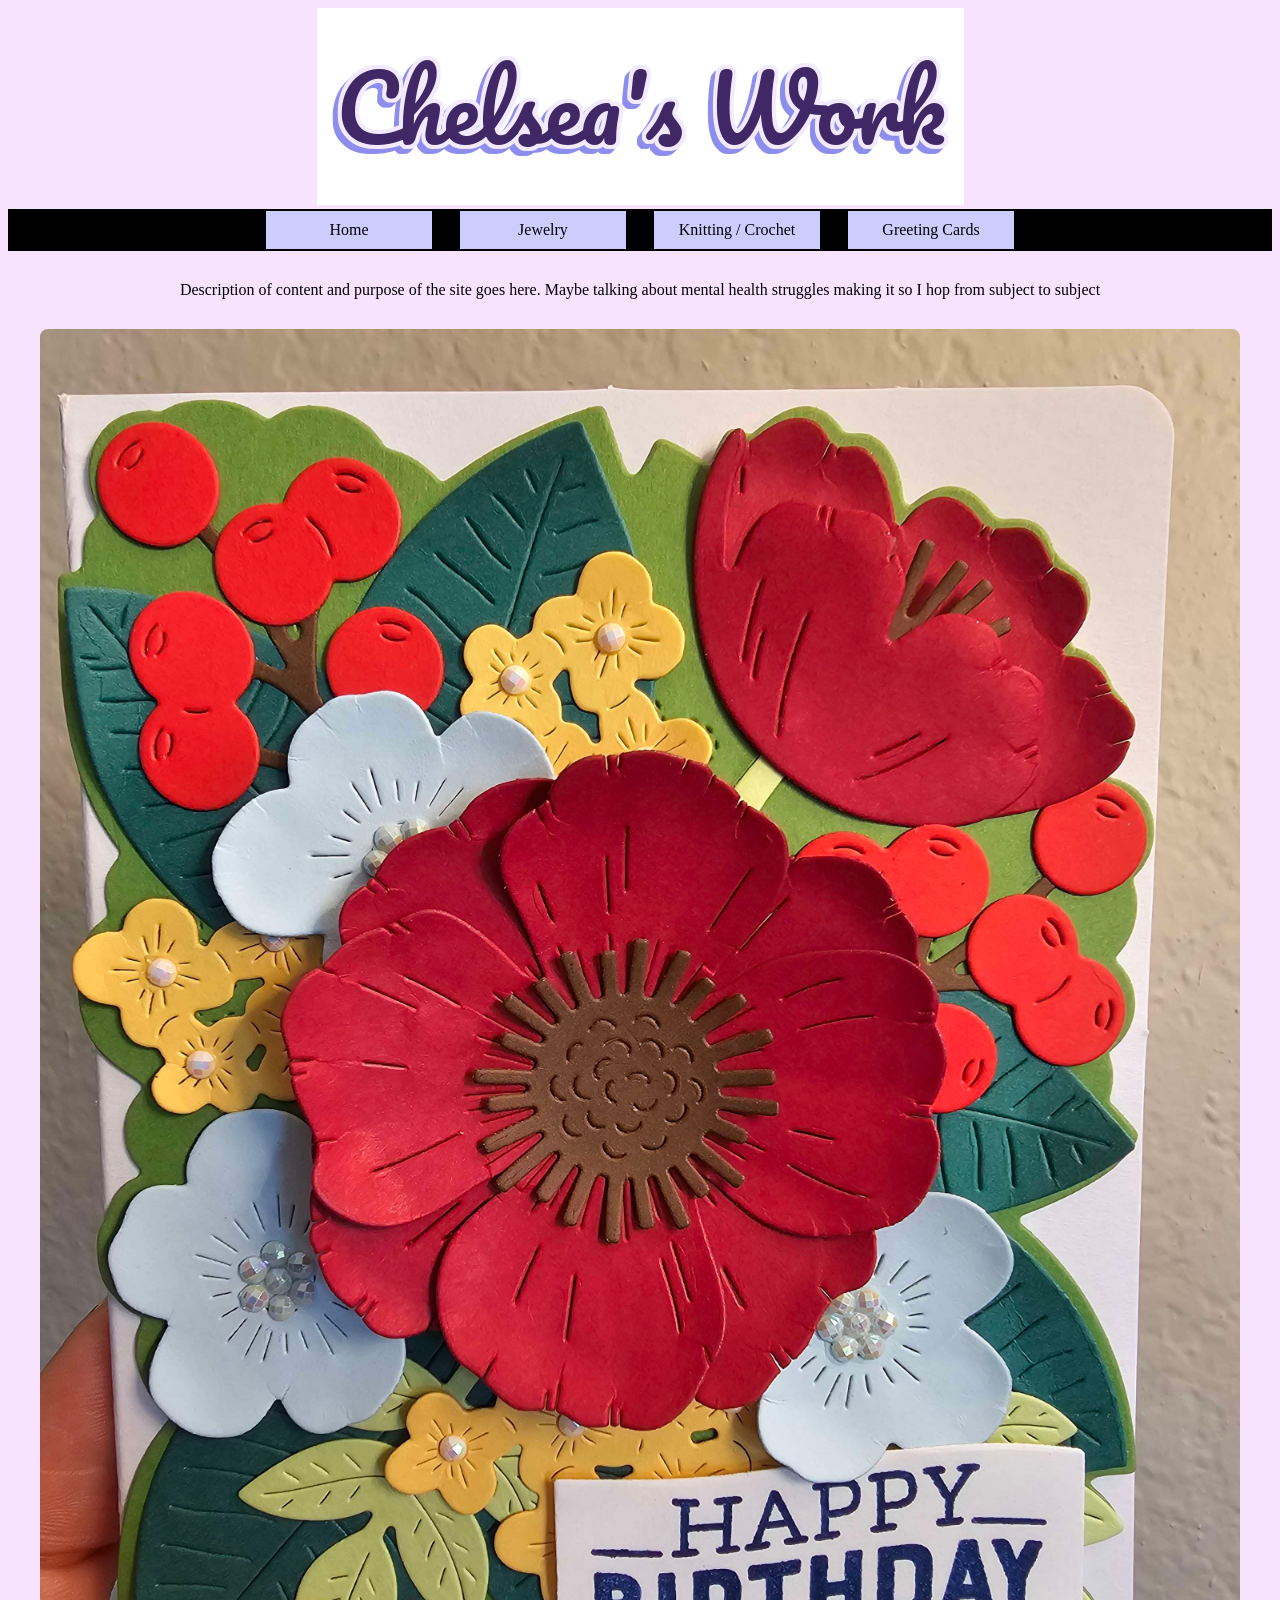
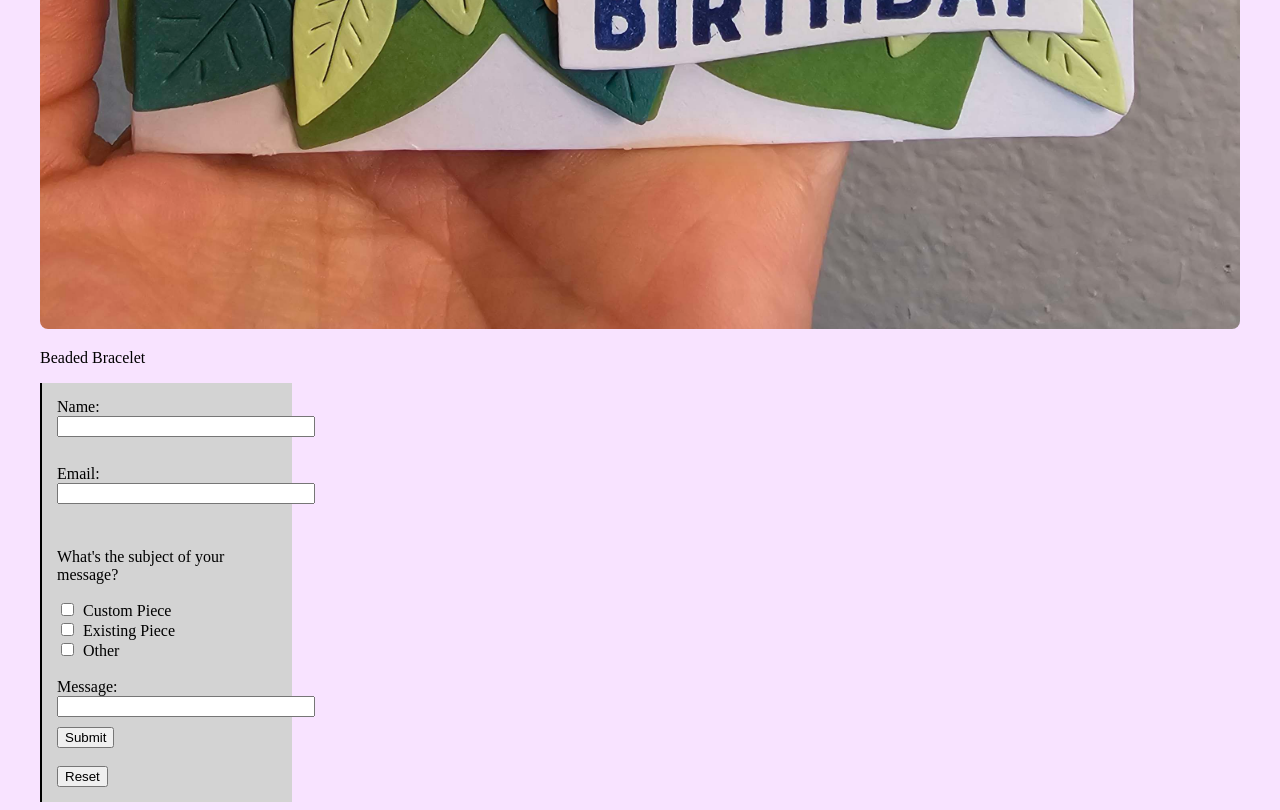
==== GreetingCards.html @ 6af250d4 "Create GreetingCards.html" ====
<!DOCTYPE html>
<html lang="en">
<head>
  <meta charset="utf-8">
  <title>Chelsea's Work</title>
  <link rel="stylesheet" href="style.css">
</head>
  
<body>
  <header>
    <div class="TitleImage">
    <img src="flamingtext_com-20961118.png" alt="Website Header reading Chelsea's work">
    </div>
        <nav class="navbox">
          <ul>
            <li><a href="https://chelseaswork.github.io/ChelseasWork/">Home</a></li>
            <li><a href="Jewelry.html">Jewelry</a></li>
            <li><a href="KnittingCrocheting.html">Knitting / Crochet</a></li>
            <li><a href="#contact">Greeting Cards</a></li>
          </ul>
        </nav>
    
  </header>

  <main>
    <div class="WebDescr">
Description of content and purpose of the site goes here. Maybe talking about mental health struggles making it so I hop from subject to subject
    </div>
 


<div class="HOMEcontent"> <!-- Main Div holding both left and right containers -->
  
   <div class="JEWELRYimages"> <!--div to hold the split-->


        <section class="Category">
              <div class="image-grid">

                  <div class="gallery-item">
    <img src="20240513_145009.jpg" alt="Birthday Card">
    <p>Beaded Bracelet</p>
  </div>

  <!-- Right aside block  -->
  <aside class="TwitchinfoASIDE">
    <div class="TwitchinfoBOX">
      
      <form id="jewelry-form" class="jewelry-form-style">

        <label for="name">Name:</label>
        <input type="text" id="name" name="name">
        <br>
        <label for="email">Email:</label>
        <input type="text" id="email" name="email">
        <br>
        <p>What's the subject of your message?</p>
        <input type="checkbox" id="option1" name="option1" value="Custom">
        <label for="option1"> Custom Piece</label>
        <br>
        <input type="checkbox" id="option2" name="option2" value="Existing">
        <label for="option2"> Existing Piece</label>
        <br>
        <input type="checkbox" id="option3" name="option3" value="Other">
        <label for="option3"> Other</label>
        <br>
        <br>
        <label for="description">Message:</label>
        <input type="text" id="description" name="description">
        
        <input type="submit" value="Submit">
        <br>
        <br>
        <input type="reset" value="Reset" class="reset-btn">
        
        
        

      


      </form>

    </div>
  </aside>
</div>
   </main>
  <footer>
    
  </footer>
</body>
</html>
---- style.css ----
/*
contents: Home = 53
       Jewelry = 94
*/


body{
  background-color: #F8E3FF;
}

.TitleImage {
  text-align: center;
  margin-bottom: 0 !important;
  padding-bottom: 0 !important;

}
header nav ul {
  list-style: none !important;
  text-align: center !important;
  background-color: black !important;
  margin: 0 !important;
  padding: 0 !important;
}

header nav li {
  display: inline-block !important;
  width: 170px;
  margin: 0 10px;
}

header nav a {
  display: block !important;
  text-decoration: none !important;
  border: 2px solid black !important;
  color: black !important;
  padding: 10px 0px !important;
  background-color: #CCCCFF !important;
  text-align: center;

}

main {
width: 100%;
max-width: 1200px;
margin: 0 auto;
}


.WebDescr {
  text-align: center;
  padding: 30px 50px 30px 50px;


}

/*CSS for HOME page */
.HOMEcontent {
    display: flex !important;
    flex-direction: row !important;
    justify-content: flex-start;
    align-items: flex-start;
    gap: 40px;
    width: 100%;
}


.HOMEImages {
    display: flex !important;
    flex-direction: row !important;
    flex-wrap: nowrap;
    gap: 15px;
    flex: 1;
    min-width: 0;
}

.HOMEImages .col {
    flex: 1 1 0;
    min-width: 0;
    padding: 0;
}

.HOMEImages .card {
    border: none !important;
    box-shadow: none !important;
    background: transparent;
}

.HOMEImages .card-body {
    padding: 0;
}




.Knit-and-crochet-split{
       display: flex !important;
  flex-direction: row !important;
  gap: 15px; 
}


.HOMEImages img {
  display: block !important;
  width: 220px !important;
  height: 480px !important;
  object-fit: cover;
  background-color: darkgrey;

}


.TwitchinfoASIDE {
       border-left: 2px solid black !important;
    flex: 0 0 250px;
    display: block !important;
    width: 250px;
}


.TwitchinfoBOX{
  justify-content: center;
  padding: 15px;
  background-color: lightgray;
  }

/*CSS for Jewelry page */
.JEWELRYimages{
  display: flex !important;
  flex-direction: row !important;
  gap: 15px;  
}

.jewelry-form-style input[type="text"]{
  width: 250px;
  display: block;
  margin-bottom: 10px;

}

.jewelry-form-style input[type="checkbox"]{
       width: auto;
       display: inline-block !important;
       margin-right: 5px;

}
.jewelry-form-style input[type="checkbox"] + label{
       display: inline-block !important;
       margin-right: 15px;

}
/*CSS for Knit and crochet page */
.Knit-and-crochet-split{
  display: grid;
  grid-template-columns: 1fr 1fr; 
  gap: 60px; 
  padding: 20px;
  max-width: 1200px;
  margin: 0 auto;
}

.category h2 {
  text-align: center;
  margin-bottom: 20px;
}

.image-grid img {
  width: 100%;
  border-radius: 8px;
}


.HOMEImages .card {
    border: none !important;
    box-shadow: none !important;
}
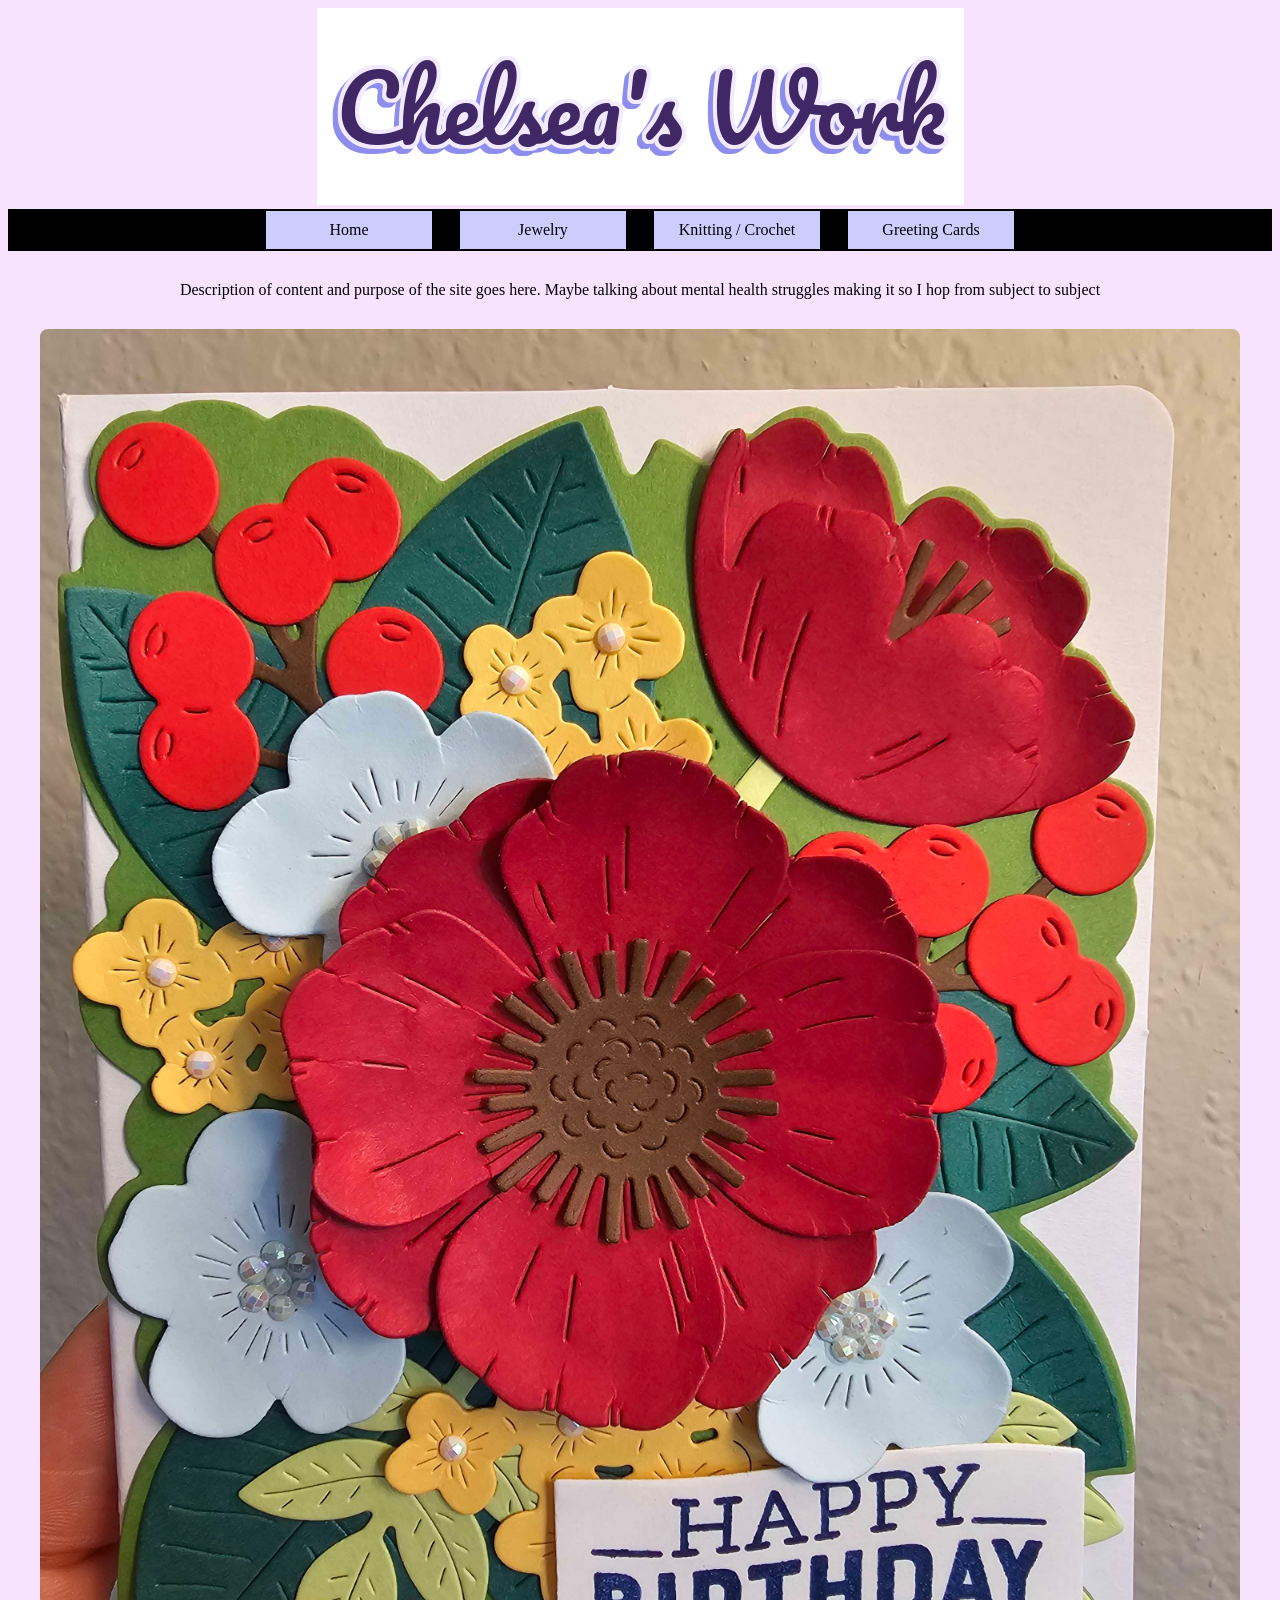
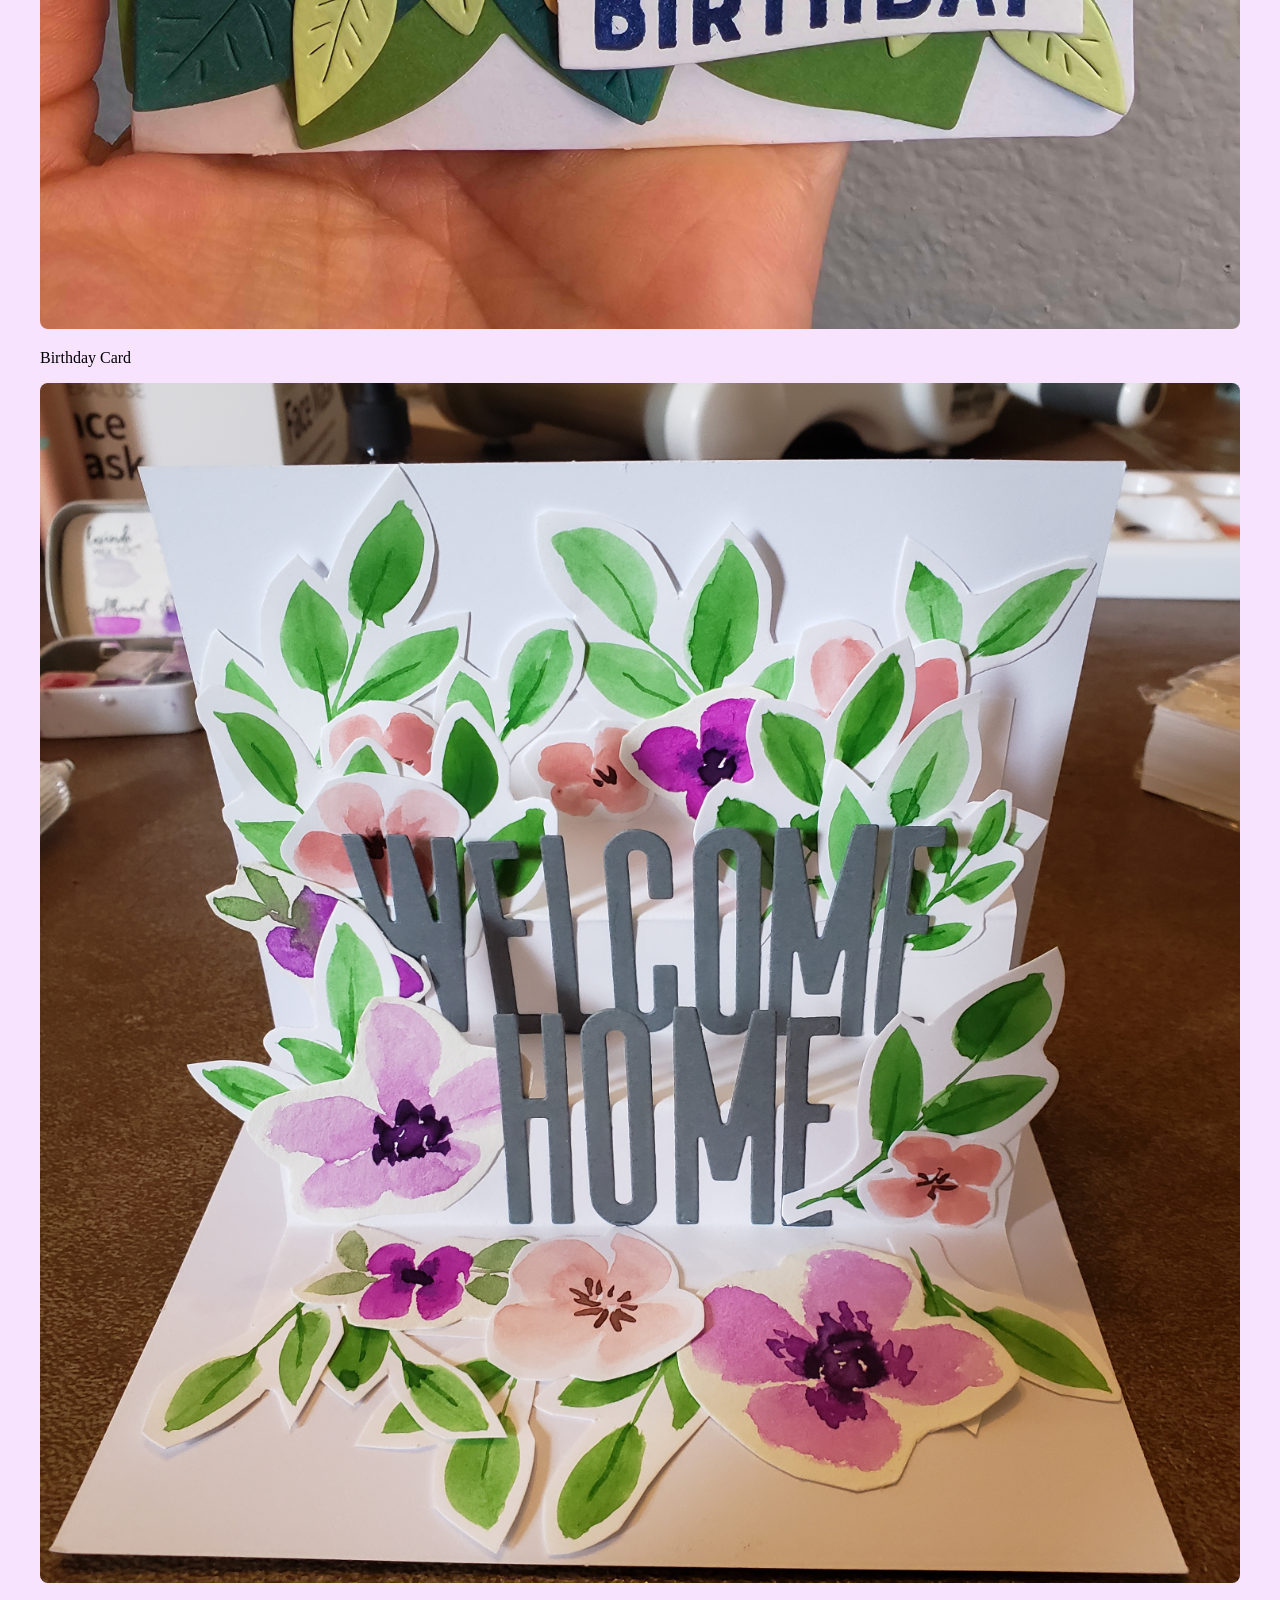
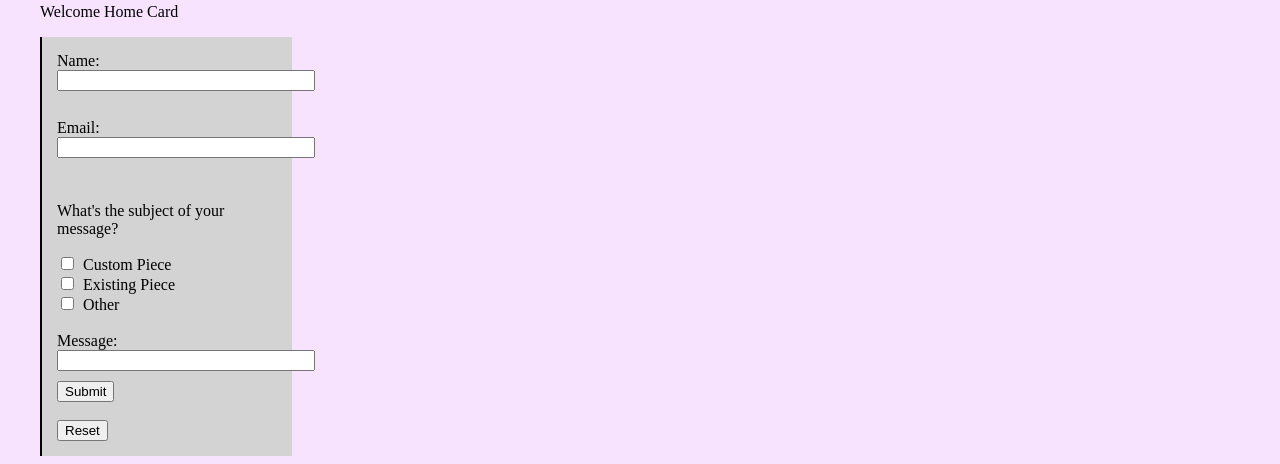
==== commit 2ac69b14: "Update GreetingCards.html" ====
--- a/GreetingCards.html
+++ b/GreetingCards.html
@@ -38,9 +38,16 @@
               <div class="image-grid">
 
                   <div class="gallery-item">
-    <img src="20240513_145009.jpg" alt="Birthday Card">
-    <p>Beaded Bracelet</p>
-  </div>
+                      <img src="20240513_145009.jpg" 
+                           alt="Birthday Card">
+                    <p>Birthday Card</p>
+                  </div>
+                
+                <div class="gallery-item">
+                      <img src="20210713_112701.jpg" 
+                           alt="Welcome Home Card">
+                    <p>Welcome Home Card</p>
+                  </div>
 
   <!-- Right aside block  -->
   <aside class="TwitchinfoASIDE">
@@ -80,7 +87,6 @@
 
 
       </form>
-
     </div>
   </aside>
 </div>
